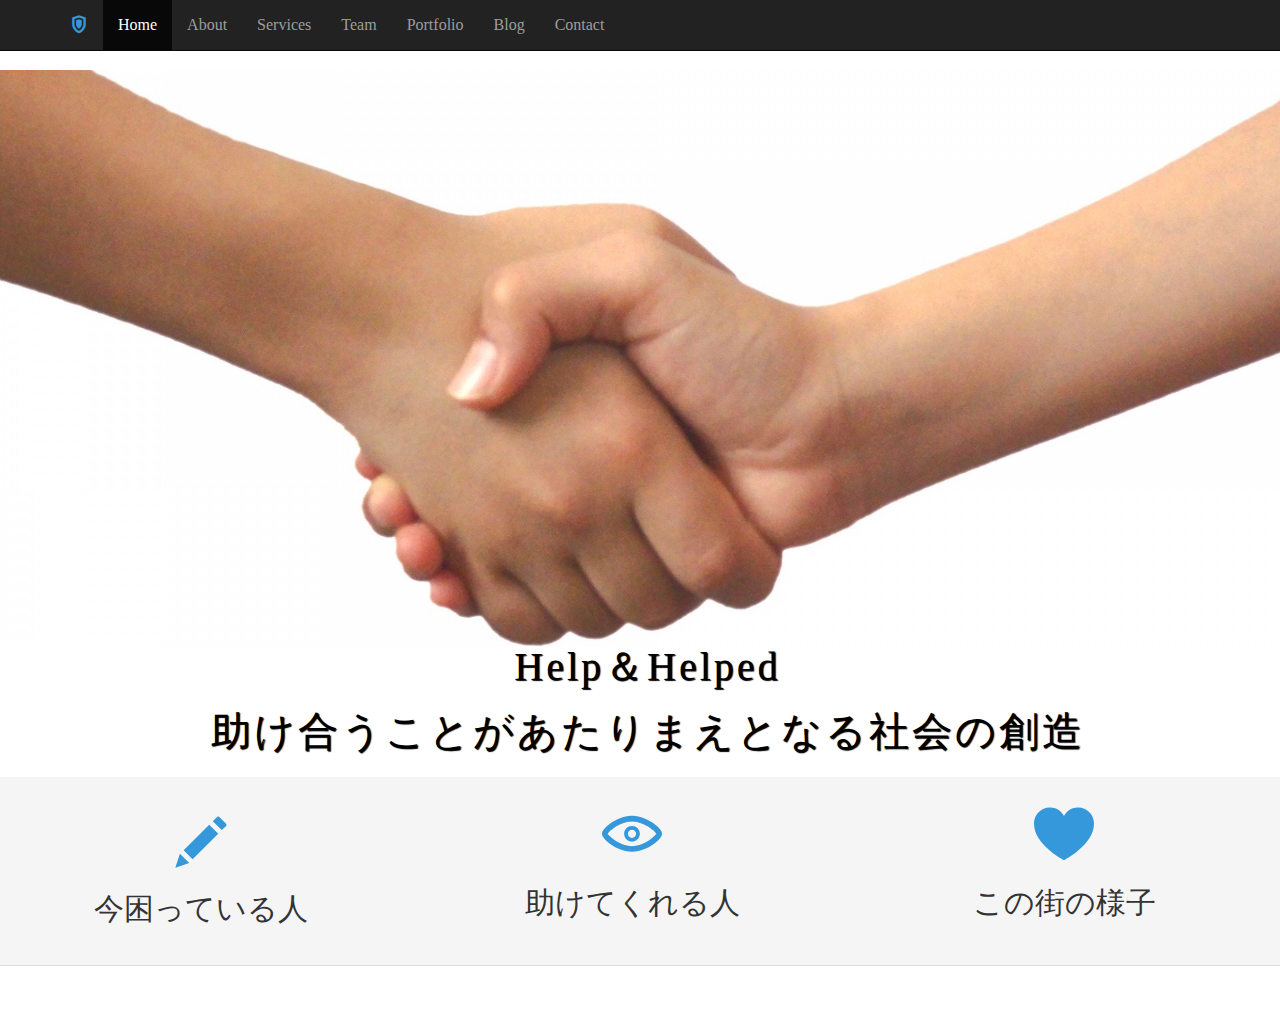
==== client/html/index.html @ 3b9c1cbc "[FIX] Organize files" ====
<!DOCTYPE html>
<html lang="en">
<head>
  <meta charset="utf-8">
  <title>Shield - Bootstrap Agency Template</title>
  <meta content="width=device-width, initial-scale=1.0" name="viewport">
  <meta content="" name="keywords">
  <meta content="" name="description">

  <!-- Favicons -->
  <link href="../img/favicon.png" rel="icon">
  <link href="../img/apple-touch-icon.png" rel="apple-touch-icon">

  <!-- Google Fonts -->
  <link href="https://fonts.googleapis.com/css?family=Open+Sans:Lato:300,400,700,300italic,400italic|Raleway:400,300,700" rel="stylesheet">

  <!-- Bootstrap CSS File -->
  <link href="../lib/bootstrap/css/bootstrap.min.css" rel="stylesheet">

  <!-- Libraries CSS Files -->
  <link href="../lib/icomoon/icomoon.css" rel="stylesheet">

  <!-- Main Stylesheet File -->
  <link href="../css/style.css" rel="stylesheet">

  <!-- =======================================================
    Template Name: Shield
    Template URL: https://templatemag.com/shield-bootstrap-agency-template/
    Author: TemplateMag.com
    License: https://templatemag.com/license/
  ======================================================= -->
</head>

<body data-spy="scroll" data-offset="58" data-target="#navbar-main">

  <div id="navbar-main">
    <!-- Fixed navbar -->
    <div class="navbar navbar-inverse navbar-fixed-top">
      <div class="container">
        <div class="navbar-header">
          <button type="button" class="navbar-toggle" data-toggle="collapse" data-target=".navbar-collapse">
            <span class="icon icon-shield" style="font-size:30px; color:#3498db;"></span>
          </button>
          <a class="navbar-brand hidden-xs hidden-sm smoothscroll" href="#home"><span class="icon icon-shield" style="font-size:18px; color:#3498db;"></span></a>
        </div>
        <div class="navbar-collapse collapse">
          <ul class="nav navbar-nav">
            <li><a href="#home" class="smoothscroll">Home</a></li>
            <li> <a href="#about" class="smoothscroll"> About</a></li>
            <li> <a href="#services" class="smoothscroll"> Services</a></li>
            <li> <a href="#team" class="smoothscroll"> Team</a></li>
            <li> <a href="#portfolio" class="smoothscroll"> Portfolio</a></li>
            <li> <a href="#blog" class="smoothscroll"> Blog</a></li>
            <li> <a href="#contact" class="smoothscroll"> Contact</a></li>
        </div>
        <!--/.nav-collapse -->
      </div>
    </div>
  </div>

  <!-- ==== HEADERWRAP ==== -->
  <div id="home"></div>
  <div id="headerwrap" name="home">
    <header class="clearfix">
      <img src="../img/akusyu.jpeg" class="img-responsive" alt="Responsive image">
      <!--<h1><span class="glyphicon glyphicon-pencil" aria-hidden="true" style="color:black"></span></h1>-->
      <p style="color:black">Help＆Helped</p>
      <p style="color:black">助け合うことがあたりまえとなる社会の創造</p>
    </header>
  </div>
  <!-- /headerwrap -->

  <!-- ==== GREYWRAP ==== -->
  <div id="greywrap">
    <div class="row">
      <div class="col-lg-4 callout">
        <a href="#">
          <span class="glyphicon glyphicon-pencil" style="font-size: 50px"></span>
          <h2>今困っている人</h2>
          <h2></h2>
        </a>
      </div>
      <!-- col-lg-4 -->

      <div class="col-lg-4 callout">
        <a href="#">
          <span class="icon icon-eye"></span>
          <h2>助けてくれる人</h2>
          <h2></h2>
        </a>
      </div>
      <!-- col-lg-4 -->

      <div class="col-lg-4 callout">
        <a href="#">
          <span class="icon icon-heart"></span>
          <h2>この街の様子</h2>
        </a>
        <h2></h2>
      </div>
      <!-- col-lg-4 -->
    </div>
    <!-- row -->
  </div>
  <!-- greywrap -->
<!-- JavaScript Libraries -->
<script src="../lib/jquery/jquery.min.js"></script>
<script src="../lib/bootstrap/js/bootstrap.min.js"></script>
<script src="../lib/php-mail-form/validate.js"></script>
<script src="../lib/easing/easing.min.js"></script>

<!-- Template Main Javascript File -->
<script src="../js/main.js"></script>

</body>
</html>
---- client/lib/icomoon/icomoon.css ----
@font-face {
	font-family: 'icomoon';
	src:url('fonts/icomoon.eot');
	src:url('fonts/icomoon-.eot#iefix') format('embedded-opentype'),
		url('fonts/icomoon.woff') format('woff'),
		url('fonts/icomoon.ttf') format('truetype'),
		url('fonts/icomoon.svg.txt#icomoon') format('svg');
	font-weight: normal;
	font-style: normal;
}

/* Use the following CSS code if you want to use data attributes for inserting your icons */
[data-icon]:before {
	font-family: 'icomoon';
	content: attr(data-icon);
	speak: none;
	font-weight: normal;
	font-variant: normal;
	text-transform: none;
	line-height: 1;
	-webkit-font-smoothing: antialiased;
}

/* Use the following CSS code if you want to have a class per icon */
/*
Instead of a list of all class selectors,
you can use the generic selector below, but it's slower:
[class*="icon-"] {
*/
.icon-cancel-circle, .icon-puzzle, .icon-lamp, .icon-wand, .icon-vector, .icon-menu, .icon-close, .icon-twitter, .icon-facebook, .icon-vimeo, .icon-dribbble, .icon-mug, .icon-droplet, .icon-puzzle-2, .icon-target, .icon-dice, .icon-map, .icon-location, .icon-box-add, .icon-phone, .icon-phone-2, .icon-phone-3, .icon-tumblr, .icon-forrst, .icon-feed, .icon-pinterest, .icon-clock, .icon-bubble, .icon-screen, .icon-screen-2, .icon-laptop, .icon-mobile, .icon-mobile-2, .icon-tablet, .icon-tv, .icon-pencil, .icon-new-tab, .icon-quotes-left, .icon-user, .icon-bubble-2, .icon-google-plus, .icon-instagram, .icon-youtube, .icon-flickr, .icon-deviantart, .icon-github, .icon-blogger, .icon-soundcloud, .icon-lastfm, .icon-file, .icon-images, .icon-arrow-right, .icon-arrow-left, .icon-bubble-3, .icon-envelop, .icon-compass, .icon-spinner, .icon-spinner-2, .icon-spinner-3, .icon-play, .icon-pause, .icon-arrow-up-left, .icon-arrow-right-2, .icon-arrow-down-right, .icon-arrow-down, .icon-arrow-left-2, .icon-arrow-up, .icon-arrow-up-right, .icon-arrow-down-left, .icon-stopwatch, .icon-pushpin, .icon-compass-2, .icon-history, .icon-clock-2, .icon-alarm, .icon-earth, .icon-globe, .icon-target-2, .icon-car, .icon-truck, .icon-fire, .icon-lab, .icon-dumbbell, .icon-rocket, .icon-meter, .icon-dashboard, .icon-meter-fast, .icon-hammer, .icon-trophy, .icon-trophy-star, .icon-eye, .icon-eye-2, .icon-fan, .icon-sun, .icon-airplane, .icon-cogs, .icon-anchor, .icon-shield, .icon-lightning, .icon-power, .icon-pyramid, .icon-road, .icon-ladder, .icon-hammer-2, .icon-cube, .icon-cube-2, .icon-camera, .icon-piano, .icon-movie, .icon-connection, .icon-knight, .icon-diamonds, .icon-stack, .icon-folder-remove, .icon-folder-open, .icon-cart-checkout, .icon-cart, .icon-tag, .icon-basket, .icon-support, .icon-phone-4, .icon-reply, .icon-flip, .icon-database, .icon-database-2, .icon-calendar, .icon-calendar-2, .icon-keyboard, .icon-user-plus, .icon-users, .icon-bubble-forward, .icon-bubble-up, .icon-bubble-last, .icon-bubble-link, .icon-bubble-check, .icon-bubble-quote, .icon-lock, .icon-user-plus-2, .icon-user-minus, .icon-lock-2, .icon-paw, .icon-accessibility, .icon-eye-blocked, .icon-download, .icon-smiley, .icon-thumbs-down, .icon-yin-yang, .icon-remove, .icon-bars, .icon-pie, .icon-plus-circle, .icon-sad, .icon-shocked, .icon-neutral, .icon-checkmark, .icon-volume-low, .icon-arrow-down-2, .icon-volume0, .icon-bookmarks, .icon-arrow-left-3, .icon-radio-unchecked, .icon-sigma, .icon-strikethrough, .icon-backspace, .icon-filter, .icon-arrow-up-right-2, .icon-arrow-up-right-3, .icon-file-zip, .icon-home, .icon-blog, .icon-camera-2, .icon-file-2, .icon-copy, .icon-cart-plus, .icon-music, .icon-lock-3, .icon-zoom-out, .icon-user-block, .icon-search, .icon-zoom-in, .icon-bubble-notification, .icon-storage, .icon-grid, .icon-grid-2, .icon-signup, .icon-switch, .icon-volume-high, .icon-volume-medium, .icon-arrow-left-4, .icon-play-2, .icon-point-up, .icon-heart, .icon-heart-2, .icon-star, .icon-star-2, .icon-star-3, .icon-star-4, .icon-star-5, .icon-star-6, .icon-heart-3, .icon-weather-snow, .icon-weather-lightning, .icon-heart-4, .icon-weather-rain, .icon-windy, .icon-paypal, .icon-paypal-2, .icon-paypal-3, .icon-yelp, .icon-html5, .icon-css3, .icon-html5-2, .icon-stumbleupon, .icon-stumbleupon-2, .icon-wordpress, .icon-joomla, .icon-wordpress-2, .icon-github-2, .icon-github-3, .icon-volume-mute, .icon-volume-mute-2, .icon-volume-increase, .icon-volume-decrease, .icon-tongue, .icon-question, .icon-male, .icon-medal, .icon-key, .icon-contract, .icon-bubbles, .icon-file-3, .icon-file-4, .icon-pencil-2, .icon-headphones, .icon-film, .icon-film-2, .icon-mic, .icon-radio, .icon-settings, .icon-pie-2, .icon-inject, .icon-zoom-in-2, .icon-bubble-notification-2, .icon-link, .icon-brightness-contrast, .icon-flag, .icon-upload, .icon-skull, .icon-leaf, .icon-apple-fruit, .icon-food, .icon-cake, .icon-food-2, .icon-gift, .icon-balloon, .icon-medal-2, .icon-rating, .icon-rating-2, .icon-rating-3, .icon-steps, .icon-flower, .icon-remove-2, .icon-briefcase, .icon-briefcase-2, .icon-grid-3, .icon-sun-glasses, .icon-tree, .icon-tree-2, .icon-exit, .icon-evil, .icon-people, .icon-cool, .icon-thumbs-up, .icon-bed, .icon-bed-2, .icon-brightness-low, .icon-heart-broken, .icon-sun-2, .icon-umbrella, .icon-warning, .icon-move, .icon-point-left, .icon-point-down, .icon-point-right, .icon-question-2, .icon-notification, .icon-radio-checked, .icon-checkbox-partial, .icon-checkbox-unchecked, .icon-checkbox-checked, .icon-command, .icon-pen, .icon-quill, .icon-quill-2, .icon-wand-2, .icon-tools, .icon-eye-3, .icon-moon, .icon-contrast, .icon-eye-4, .icon-eye-5, .icon-user-block-2, .icon-bubble-paperclip, .icon-drawer, .icon-drawer-2, .icon-watch, .icon-archive, .icon-cabinet, .icon-clock-3, .icon-clock-4, .icon-connection-2, .icon-new, .icon-play-3, .icon-marker, .icon-movie-2, .icon-podcast, .icon-share, .icon-scissors, .icon-scissors-2, .icon-subscript, .icon-rulers, .icon-filter-2, .icon-loop, .icon-loop-2, .icon-shuffle, .icon-shuffle-2, .icon-loop-3, .icon-loop-4, .icon-plus, .icon-enter, .icon-angry, .icon-attachment, .icon-download-2, .icon-upload-2, .icon-thumbs-up-2, .icon-glasses, .icon-glasses-2, .icon-stats-up, .icon-bottle, .icon-bars-2, .icon-cog, .icon-bubble-dots, .icon-upload-3, .icon-download-3, .icon-location-2, .icon-location-3, .icon-location-4, .icon-envelop-2, .icon-coin, .icon-ticket {
	font-family: 'icomoon';
	speak: none;
	font-style: normal;
	font-weight: normal;
	font-variant: normal;
	text-transform: none;
	line-height: 1;
	-webkit-font-smoothing: antialiased;
}
.icon-cancel-circle:before {
	content: "\e000";
}
.icon-puzzle:before {
	content: "\e001";
}
.icon-lamp:before {
	content: "\e002";
}
.icon-wand:before {
	content: "\e003";
}
.icon-vector:before {
	content: "\e004";
}
.icon-menu:before {
	content: "\e005";
}
.icon-close:before {
	content: "\e00b";
}
.icon-twitter:before {
	content: "\e00c";
}
.icon-facebook:before {
	content: "\e00d";
}
.icon-vimeo:before {
	content: "\e00e";
}
.icon-dribbble:before {
	content: "\e00f";
}
.icon-mug:before {
	content: "\e010";
}
.icon-droplet:before {
	content: "\e011";
}
.icon-puzzle-2:before {
	content: "\e012";
}
.icon-target:before {
	content: "\e013";
}
.icon-dice:before {
	content: "\e014";
}
.icon-map:before {
	content: "\e015";
}
.icon-location:before {
	content: "\e016";
}
.icon-box-add:before {
	content: "\e017";
}
.icon-phone:before {
	content: "\e018";
}
.icon-phone-2:before {
	content: "\e01a";
}
.icon-phone-3:before {
	content: "\e019";
}
.icon-tumblr:before {
	content: "\e01b";
}
.icon-forrst:before {
	content: "\e01c";
}
.icon-feed:before {
	content: "\e01d";
}
.icon-pinterest:before {
	content: "\e01e";
}
.icon-clock:before {
	content: "\e01f";
}
.icon-bubble:before {
	content: "\e020";
}
.icon-screen:before {
	content: "\e021";
}
.icon-screen-2:before {
	content: "\e022";
}
.icon-laptop:before {
	content: "\e023";
}
.icon-mobile:before {
	content: "\e024";
}
.icon-mobile-2:before {
	content: "\e025";
}
.icon-tablet:before {
	content: "\e026";
}
.icon-tv:before {
	content: "\e027";
}
.icon-pencil:before {
	content: "\e028";
}
.icon-new-tab:before {
	content: "\e029";
}
.icon-quotes-left:before {
	content: "\e02a";
}
.icon-user:before {
	content: "\e02b";
}
.icon-bubble-2:before {
	content: "\e02c";
}
.icon-google-plus:before {
	content: "\e02d";
}
.icon-instagram:before {
	content: "\e02e";
}
.icon-youtube:before {
	content: "\e02f";
}
.icon-flickr:before {
	content: "\e030";
}
.icon-deviantart:before {
	content: "\e031";
}
.icon-github:before {
	content: "\e032";
}
.icon-blogger:before {
	content: "\e033";
}
.icon-soundcloud:before {
	content: "\e034";
}
.icon-lastfm:before {
	content: "\e035";
}
.icon-file:before {
	content: "\e036";
}
.icon-images:before {
	content: "\e037";
}
.icon-arrow-right:before {
	content: "\e038";
}
.icon-arrow-left:before {
	content: "\e039";
}
.icon-bubble-3:before {
	content: "\e03a";
}
.icon-envelop:before {
	content: "\e03b";
}
.icon-compass:before {
	content: "\e03c";
}
.icon-spinner:before {
	content: "\e03e";
}
.icon-spinner-2:before {
	content: "\e03d";
}
.icon-spinner-3:before {
	content: "\e040";
}
.icon-play:before {
	content: "\e03f";
}
.icon-pause:before {
	content: "\e041";
}
.icon-arrow-up-left:before {
	content: "\e009";
}
.icon-arrow-right-2:before {
	content: "\e007";
}
.icon-arrow-down-right:before {
	content: "\e00a";
}
.icon-arrow-down:before {
	content: "\e006";
}
.icon-arrow-left-2:before {
	content: "\e008";
}
.icon-arrow-up:before {
	content: "\e042";
}
.icon-arrow-up-right:before {
	content: "\e043";
}
.icon-arrow-down-left:before {
	content: "\e044";
}
.icon-stopwatch:before {
	content: "\e045";
}
.icon-pushpin:before {
	content: "\e046";
}
.icon-compass-2:before {
	content: "\e047";
}
.icon-history:before {
	content: "\e048";
}
.icon-clock-2:before {
	content: "\e049";
}
.icon-alarm:before {
	content: "\e04a";
}
.icon-earth:before {
	content: "\e04b";
}
.icon-globe:before {
	content: "\e04c";
}
.icon-target-2:before {
	content: "\e04d";
}
.icon-car:before {
	content: "\e04e";
}
.icon-truck:before {
	content: "\e04f";
}
.icon-fire:before {
	content: "\e050";
}
.icon-lab:before {
	content: "\e051";
}
.icon-dumbbell:before {
	content: "\e052";
}
.icon-rocket:before {
	content: "\e053";
}
.icon-meter:before {
	content: "\e054";
}
.icon-dashboard:before {
	content: "\e055";
}
.icon-meter-fast:before {
	content: "\e056";
}
.icon-hammer:before {
	content: "\e057";
}
.icon-trophy:before {
	content: "\e058";
}
.icon-trophy-star:before {
	content: "\e059";
}
.icon-eye:before {
	content: "\e05a";
}
.icon-eye-2:before {
	content: "\e05b";
}
.icon-fan:before {
	content: "\e05c";
}
.icon-sun:before {
	content: "\e05d";
}
.icon-airplane:before {
	content: "\e05e";
}
.icon-cogs:before {
	content: "\e05f";
}
.icon-anchor:before {
	content: "\e060";
}
.icon-shield:before {
	content: "\e061";
}
.icon-lightning:before {
	content: "\e062";
}
.icon-power:before {
	content: "\e063";
}
.icon-pyramid:before {
	content: "\e064";
}
.icon-road:before {
	content: "\e065";
}
.icon-ladder:before {
	content: "\e066";
}
.icon-hammer-2:before {
	content: "\e067";
}
.icon-cube:before {
	content: "\e068";
}
.icon-cube-2:before {
	content: "\e069";
}
.icon-camera:before {
	content: "\e06a";
}
.icon-piano:before {
	content: "\e06b";
}
.icon-movie:before {
	content: "\e06c";
}
.icon-connection:before {
	content: "\e06d";
}
.icon-knight:before {
	content: "\e06e";
}
.icon-diamonds:before {
	content: "\e06f";
}
.icon-stack:before {
	content: "\e070";
}
.icon-folder-remove:before {
	content: "\e071";
}
.icon-folder-open:before {
	content: "\e072";
}
.icon-cart-checkout:before {
	content: "\e073";
}
.icon-cart:before {
	content: "\e074";
}
.icon-tag:before {
	content: "\e075";
}
.icon-basket:before {
	content: "\e076";
}
.icon-support:before {
	content: "\e077";
}
.icon-phone-4:before {
	content: "\e078";
}
.icon-reply:before {
	content: "\e079";
}
.icon-flip:before {
	content: "\e07a";
}
.icon-database:before {
	content: "\e07b";
}
.icon-database-2:before {
	content: "\e07c";
}
.icon-calendar:before {
	content: "\e07d";
}
.icon-calendar-2:before {
	content: "\e07e";
}
.icon-keyboard:before {
	content: "\e07f";
}
.icon-user-plus:before {
	content: "\e080";
}
.icon-users:before {
	content: "\e081";
}
.icon-bubble-forward:before {
	content: "\e082";
}
.icon-bubble-up:before {
	content: "\e083";
}
.icon-bubble-last:before {
	content: "\e084";
}
.icon-bubble-link:before {
	content: "\e085";
}
.icon-bubble-check:before {
	content: "\e086";
}
.icon-bubble-quote:before {
	content: "\e087";
}
.icon-lock:before {
	content: "\e088";
}
.icon-user-plus-2:before {
	content: "\e089";
}
.icon-user-minus:before {
	content: "\e08a";
}
.icon-lock-2:before {
	content: "\e08b";
}
.icon-paw:before {
	content: "\e08c";
}
.icon-accessibility:before {
	content: "\e08d";
}
.icon-eye-blocked:before {
	content: "\e08e";
}
.icon-download:before {
	content: "\e08f";
}
.icon-smiley:before {
	content: "\e090";
}
.icon-thumbs-down:before {
	content: "\e091";
}
.icon-yin-yang:before {
	content: "\e092";
}
.icon-remove:before {
	content: "\e093";
}
.icon-bars:before {
	content: "\e094";
}
.icon-pie:before {
	content: "\e095";
}
.icon-plus-circle:before {
	content: "\e096";
}
.icon-sad:before {
	content: "\e097";
}
.icon-shocked:before {
	content: "\e098";
}
.icon-neutral:before {
	content: "\e099";
}
.icon-checkmark:before {
	content: "\e09a";
}
.icon-volume-low:before {
	content: "\e09b";
}
.icon-arrow-down-2:before {
	content: "\e09c";
}
.icon-volume0:before {
	content: "\e09d";
}
.icon-bookmarks:before {
	content: "\e09e";
}
.icon-arrow-left-3:before {
	content: "\e09f";
}
.icon-radio-unchecked:before {
	content: "\e0a0";
}
.icon-sigma:before {
	content: "\e0a1";
}
.icon-strikethrough:before {
	content: "\e0a2";
}
.icon-backspace:before {
	content: "\e0a3";
}
.icon-filter:before {
	content: "\e0a4";
}
.icon-arrow-up-right-2:before {
	content: "\e0a5";
}
.icon-arrow-up-right-3:before {
	content: "\e0a6";
}
.icon-file-zip:before {
	content: "\e0a7";
}
.icon-home:before {
	content: "\e0a8";
}
.icon-blog:before {
	content: "\e0a9";
}
.icon-camera-2:before {
	content: "\e0aa";
}
.icon-file-2:before {
	content: "\e0ab";
}
.icon-copy:before {
	content: "\e0ac";
}
.icon-cart-plus:before {
	content: "\e0ad";
}
.icon-music:before {
	content: "\e0ae";
}
.icon-lock-3:before {
	content: "\e0af";
}
.icon-zoom-out:before {
	content: "\e0b0";
}
.icon-user-block:before {
	content: "\e0b1";
}
.icon-search:before {
	content: "\e0b2";
}
.icon-zoom-in:before {
	content: "\e0b3";
}
.icon-bubble-notification:before {
	content: "\e0b4";
}
.icon-storage:before {
	content: "\e0b5";
}
.icon-grid:before {
	content: "\e0b6";
}
.icon-grid-2:before {
	content: "\e0b8";
}
.icon-signup:before {
	content: "\e0b9";
}
.icon-switch:before {
	content: "\e0ba";
}
.icon-volume-high:before {
	content: "\e0bb";
}
.icon-volume-medium:before {
	content: "\e0bc";
}
.icon-arrow-left-4:before {
	content: "\e0bd";
}
.icon-play-2:before {
	content: "\e0be";
}
.icon-point-up:before {
	content: "\e0bf";
}
.icon-heart:before {
	content: "\e0c1";
}
.icon-heart-2:before {
	content: "\e0c2";
}
.icon-star:before {
	content: "\e0c3";
}
.icon-star-2:before {
	content: "\e0c4";
}
.icon-star-3:before {
	content: "\e0c5";
}
.icon-star-4:before {
	content: "\e0c6";
}
.icon-star-5:before {
	content: "\e0c7";
}
.icon-star-6:before {
	content: "\e0c8";
}
.icon-heart-3:before {
	content: "\e0c9";
}
.icon-weather-snow:before {
	content: "\e0ca";
}
.icon-weather-lightning:before {
	content: "\e0cb";
}
.icon-heart-4:before {
	content: "\e0cc";
}
.icon-weather-rain:before {
	content: "\e0cd";
}
.icon-windy:before {
	content: "\e0ce";
}
.icon-paypal:before {
	content: "\e0cf";
}
.icon-paypal-2:before {
	content: "\e0d0";
}
.icon-paypal-3:before {
	content: "\e0d1";
}
.icon-yelp:before {
	content: "\e0d2";
}
.icon-html5:before {
	content: "\e0d3";
}
.icon-css3:before {
	content: "\e0d4";
}
.icon-html5-2:before {
	content: "\e0d5";
}
.icon-stumbleupon:before {
	content: "\e0d6";
}
.icon-stumbleupon-2:before {
	content: "\e0d7";
}
.icon-wordpress:before {
	content: "\e0d8";
}
.icon-joomla:before {
	content: "\e0d9";
}
.icon-wordpress-2:before {
	content: "\e0da";
}
.icon-github-2:before {
	content: "\e0db";
}
.icon-github-3:before {
	content: "\e0dc";
}
.icon-volume-mute:before {
	content: "\e0dd";
}
.icon-volume-mute-2:before {
	content: "\e0de";
}
.icon-volume-increase:before {
	content: "\e0df";
}
.icon-volume-decrease:before {
	content: "\e0e0";
}
.icon-tongue:before {
	content: "\e0e1";
}
.icon-question:before {
	content: "\e0e2";
}
.icon-male:before {
	content: "\e0e3";
}
.icon-medal:before {
	content: "\e0e4";
}
.icon-key:before {
	content: "\e0e5";
}
.icon-contract:before {
	content: "\e0e6";
}
.icon-bubbles:before {
	content: "\e0e7";
}
.icon-file-3:before {
	content: "\e0e8";
}
.icon-file-4:before {
	content: "\e0e9";
}
.icon-pencil-2:before {
	content: "\e0ea";
}
.icon-headphones:before {
	content: "\e0eb";
}
.icon-film:before {
	content: "\e0ec";
}
.icon-film-2:before {
	content: "\e0ed";
}
.icon-mic:before {
	content: "\e0ee";
}
.icon-radio:before {
	content: "\e0ef";
}
.icon-settings:before {
	content: "\e0f0";
}
.icon-pie-2:before {
	content: "\e0f1";
}
.icon-inject:before {
	content: "\e0f2";
}
.icon-zoom-in-2:before {
	content: "\e0f3";
}
.icon-bubble-notification-2:before {
	content: "\e0f4";
}
.icon-link:before {
	content: "\e0f5";
}
.icon-brightness-contrast:before {
	content: "\e0f6";
}
.icon-flag:before {
	content: "\e0f7";
}
.icon-upload:before {
	content: "\e0f8";
}
.icon-skull:before {
	content: "\e0f9";
}
.icon-leaf:before {
	content: "\e0fa";
}
.icon-apple-fruit:before {
	content: "\e0fb";
}
.icon-food:before {
	content: "\e0fc";
}
.icon-cake:before {
	content: "\e0fd";
}
.icon-food-2:before {
	content: "\e0fe";
}
.icon-gift:before {
	content: "\e0ff";
}
.icon-balloon:before {
	content: "\e100";
}
.icon-medal-2:before {
	content: "\e101";
}
.icon-rating:before {
	content: "\e102";
}
.icon-rating-2:before {
	content: "\e103";
}
.icon-rating-3:before {
	content: "\e104";
}
.icon-steps:before {
	content: "\e105";
}
.icon-flower:before {
	content: "\e106";
}
.icon-remove-2:before {
	content: "\e107";
}
.icon-briefcase:before {
	content: "\e108";
}
.icon-briefcase-2:before {
	content: "\e109";
}
.icon-grid-3:before {
	content: "\e0b7";
}
.icon-sun-glasses:before {
	content: "\e10a";
}
.icon-tree:before {
	content: "\e10b";
}
.icon-tree-2:before {
	content: "\e10c";
}
.icon-exit:before {
	content: "\e10d";
}
.icon-evil:before {
	content: "\e10e";
}
.icon-people:before {
	content: "\e10f";
}
.icon-cool:before {
	content: "\e110";
}
.icon-thumbs-up:before {
	content: "\e111";
}
.icon-bed:before {
	content: "\e112";
}
.icon-bed-2:before {
	content: "\e113";
}
.icon-brightness-low:before {
	content: "\e114";
}
.icon-heart-broken:before {
	content: "\e115";
}
.icon-sun-2:before {
	content: "\e116";
}
.icon-umbrella:before {
	content: "\e117";
}
.icon-warning:before {
	content: "\e118";
}
.icon-move:before {
	content: "\e119";
}
.icon-point-left:before {
	content: "\e0c0";
}
.icon-point-down:before {
	content: "\e11a";
}
.icon-point-right:before {
	content: "\e11b";
}
.icon-question-2:before {
	content: "\e11c";
}
.icon-notification:before {
	content: "\e11d";
}
.icon-radio-checked:before {
	content: "\e11e";
}
.icon-checkbox-partial:before {
	content: "\e11f";
}
.icon-checkbox-unchecked:before {
	content: "\e120";
}
.icon-checkbox-checked:before {
	content: "\e121";
}
.icon-command:before {
	content: "\e122";
}
.icon-pen:before {
	content: "\e123";
}
.icon-quill:before {
	content: "\e124";
}
.icon-quill-2:before {
	content: "\e125";
}
.icon-wand-2:before {
	content: "\e126";
}
.icon-tools:before {
	content: "\e127";
}
.icon-eye-3:before {
	content: "\e128";
}
.icon-moon:before {
	content: "\e129";
}
.icon-contrast:before {
	content: "\e12a";
}
.icon-eye-4:before {
	content: "\e12b";
}
.icon-eye-5:before {
	content: "\e12c";
}
.icon-user-block-2:before {
	content: "\e12d";
}
.icon-bubble-paperclip:before {
	content: "\e12e";
}
.icon-drawer:before {
	content: "\e12f";
}
.icon-drawer-2:before {
	content: "\e130";
}
.icon-watch:before {
	content: "\e131";
}
.icon-archive:before {
	content: "\e132";
}
.icon-cabinet:before {
	content: "\e133";
}
.icon-clock-3:before {
	content: "\e134";
}
.icon-clock-4:before {
	content: "\e135";
}
.icon-connection-2:before {
	content: "\e136";
}
.icon-new:before {
	content: "\e137";
}
.icon-play-3:before {
	content: "\e138";
}
.icon-marker:before {
	content: "\e139";
}
.icon-movie-2:before {
	content: "\e13a";
}
.icon-podcast:before {
	content: "\e13b";
}
.icon-share:before {
	content: "\e13c";
}
.icon-scissors:before {
	content: "\e13d";
}
.icon-scissors-2:before {
	content: "\e13e";
}
.icon-subscript:before {
	content: "\e13f";
}
.icon-rulers:before {
	content: "\e140";
}
.icon-filter-2:before {
	content: "\e141";
}
.icon-loop:before {
	content: "\e142";
}
.icon-loop-2:before {
	content: "\e143";
}
.icon-shuffle:before {
	content: "\e144";
}
.icon-shuffle-2:before {
	content: "\e145";
}
.icon-loop-3:before {
	content: "\e146";
}
.icon-loop-4:before {
	content: "\e147";
}
.icon-plus:before {
	content: "\e148";
}
.icon-enter:before {
	content: "\e149";
}
.icon-angry:before {
	content: "\e14a";
}
.icon-attachment:before {
	content: "\e14b";
}
.icon-download-2:before {
	content: "\e14c";
}
.icon-upload-2:before {
	content: "\e14d";
}
.icon-thumbs-up-2:before {
	content: "\e14e";
}
.icon-glasses:before {
	content: "\e14f";
}
.icon-glasses-2:before {
	content: "\e150";
}
.icon-stats-up:before {
	content: "\e151";
}
.icon-bottle:before {
	content: "\e152";
}
.icon-bars-2:before {
	content: "\e153";
}
.icon-cog:before {
	content: "\e154";
}
.icon-bubble-dots:before {
	content: "\e155";
}
.icon-upload-3:before {
	content: "\e156";
}
.icon-download-3:before {
	content: "\e157";
}
.icon-location-2:before {
	content: "\e158";
}
.icon-location-3:before {
	content: "\e159";
}
.icon-location-4:before {
	content: "\e15a";
}
.icon-envelop-2:before {
	content: "\e15b";
}
.icon-coin:before {
	content: "\e15c";
}
.icon-ticket:before {
	content: "\e15d";
}
---- client/css/style.css ----
/**
* Template Name: Shield
* Template URL: https://templatemag.com/shield-bootstrap-agency-template/
* Author: TemplateMag.com
* License: https://templatemag.com/license/
*/

/* ==========================================================================
   Base Styles and Bootstrap Modifications
   ========================================================================== */

html, button, input, select, textarea {
  color: #222;
}

body {
  font-size: 1em;
  line-height: 1.4;
}

/*
 * Remove text-shadow in selection highlight: h5bp.com/i
 * These selection rule sets have to be separate.
 * Customize the background color to match your design.
 */

::-moz-selection {
  background: #f2c2c9;
  color: #a4003a;
  text-shadow: none;
}

::selection {
  background: #16a085;
  color: #a4003a;
  text-shadow: none;
}

/*
 * A better looking default horizontal rule
 */

hr {
  display: block;
  height: 1px;
  border: 0;
  border-top: 1px solid #ccc;
  margin: 1em 0;
  padding: 0;
}

/*
 * Remove the gap between images and the bottom of their containers: h5bp.com/i/440
 */

img {
  vertical-align: middle;
}

/*
 * Allow only vertical resizing of textareas.
 */

textarea {
  resize: vertical;
}

/* ==========================================================================
   General styles
   ========================================================================== */

html, body {
  height: 100%;
}

body {
  font-family: "Lato";
  font-weight: 300;
  font-size: 16px;
  color: #555;
  -webkit-font-smoothing: antialiased;
  -webkit-overflow-scrolling: touch;
}

.col-md-4 {
  padding-bottom: 20px;
}

.row {
  margin-right: 0px;
  margin-left: -15px;
}

.modal-header {
  background: #3498db;
}

.modal-header h4 {
  color: white;
}

.modal-footer {
  background: #2b2b2b;
}

.navbar-default {
  border-color: transparent;
  background-color: #dadada;
}

.navbar-toggle {
  border-color: transparent;
  border: 0px solid transparent;
}

.navbar-default .navbar-nav>li>a:hover, .navbar-default .navbar-nav>li>a:focus {
  background-color: #16a085;
  color: white;
}

hr {
  position: relative;
  border: none;
}

hr:before {
  content: " ";
  position: absolute;
  top: 0;
  left: 25%;
  width: 50%;
  height: 2px;
  background: #ccc;
}

a img {
  background: white;
}

.odd a img {
  background: #f5f5f5;
}

/* Titles */

h1, h2, h3, h4, h5, h6 {
  font-family: "Raleway";
  font-weight: 300;
  color: #333;
}

/* Paragraph & Typographic */

p {
  line-height: 28px;
  margin-bottom: 25px;
}

.centered {
  text-align: center;
}

.paragraph-lead {
  font-size: 20px;
  color: #3498db;
}

strong {
  font-weight: 700;
}

em {
  font-weight: 300;
}

pre {
  background: #ebebeb;
  border: none;
  font-family: "Monaco";
  font-size: 16px;
  color: #666;
  padding: 20px;
  line-height: 28px;
}

small {
  font-size: 12px;
}

blockquote, blockquote p {
  line-height: 28px;
  color: #999;
  font-weight: 300;
  font-style: italic;
}

blockquote {
  position: relative;
  margin: 0 0 40px -30px;
  padding-left: 30px;
  border-left: 5px solid #3498db;
}

blockquote cite {
  position: absolute;
  bottom: -25px;
  right: 0;
  font-size: 12px;
  font-style: italic;
  color: #333;
  font-weight: 300;
}

blockquote cite:before {
  content: "-- "
}

/* Images */

.overflow-image {
  margin-top: -65px;
}

/* Links */

a {
  color: #3498db;
  word-wrap: break-word;
  -webkit-transition: color 0.1s ease-in, background 0.1s ease-in;
  -moz-transition: color 0.1s ease-in, background 0.1s ease-in;
  -ms-transition: color 0.1s ease-in, background 0.1s ease-in;
  -o-transition: color 0.1s ease-in, background 0.1s ease-in;
  transition: color 0.1s ease-in, background 0.1s ease-in;
}

a:hover, a:focus {
  color: #c0392b;
  text-decoration: none;
  outline: 0;
}

a:before, a:after {
  -webkit-transition: color 0.1s ease-in, background 0.1s ease-in;
  -moz-transition: color 0.1s ease-in, background 0.1s ease-in;
  -ms-transition: color 0.1s ease-in, background 0.1s ease-in;
  -o-transition: color 0.1s ease-in, background 0.1s ease-in;
  transition: color 0.1s ease-in, background 0.1s ease-in;
}

/* ==========================================================================
   Wrap Sections
   ========================================================================== */

#headerwrap {
  margin-top: -50px;
  padding-top: 120px;
  text-align: center;
  background-attachment: relative;
  background-position: center center;
  min-height: 650px;
  width: 100%;
  -webkit-background-size: 100%;
  -moz-background-size: 100%;
  -o-background-size: 100%;
  background-size: 100%;
  -webkit-background-size: cover;
  -moz-background-size: cover;
  -o-background-size: cover;
  background-size: cover;
  height:auto;
}

#headerwrap h1 {
  color: #ffffff;
  margin-top: 90px;
  padding-bottom: 30px;
  letter-spacing: 8px;
  font-size: 100px;
  font-weight: bold;
  text-shadow: 2px 2px 2px #000;
}

#headerwrap p {
  color: #ffffff;
  font-size: 40px;
  font-weight: 400;
  text-align: center;
  line-height: 40px;
  letter-spacing: 3px;
  margin-left: 15px;
  text-shadow: 1px 1px 1px #000;
}

#greywrap {
  background: #f5f5f5;
  margin-top: 0px;
  padding-top: 40px;
  border-bottom: 1px solid #ddd;
  text-align: center;
}

#greywrap .callout {
  margin-bottom: 20px;
}

#greywrap p {
  margin-left: 30px;
  margin-right: 30px;
  letter-spacing: 1px;
  padding-top: 15px;
  padding-bottom: 15px;
}

#greywrap .icon {
  font-size: 60px;
  line-height: 30px;
  margin-bottom: 10px;
}

#footerwrap {
  background: #2b2b2b;
  margin-top: 0px;
  padding-top: 40px;
  padding-bottom: 20px;
  border-bottom: 1px solid #ddd;
  text-align: center;
}

#footerwrap h4 {
  color: white;
}

/* ==========================================================================
   Box Sections
   ========================================================================== */

.white h1 {
  padding-top: 35px;
}

.white p {
  padding-top: 25px;
}

/* Section Dividers */

.section-divider {
  z-index: 999;
  width: 100%;
  display: table;
  max-height: 450px;
  border-bottom: 2px solid #E6EAED;
  -webkit-box-sizing: border-box;
  -moz-box-sizing: border-box;
  -ms-box-sizing: border-box;
  box-sizing: border-box;
  padding-top: 30px;
  padding-bottom: 70px;
  margin-top: 45px;
  background-position: center center;
  -webkit-background-size: 100%;
  -moz-background-size: 100%;
  -o-background-size: 100%;
  background-size: 100%;
  -webkit-background-size: cover;
  -moz-background-size: cover;
  -o-background-size: cover;
  background-size: cover;
  background-attachment: relative;
  text-align: center;
}

.textdivider h1 {
  padding-top: 70px;
  color: white;
  font-size: 40px;
}

.textdivider p {
  color: white;
  font-size: 25px;
}

/* Section Dividers Backgrounds */

.divider1 {
  background-image: url('../img/bg/divider1.jpg')
}

.divider2 {
  background-image: url('../img/bg/divider2.jpg')
}

.divider3 {
  background-image: url('../img/bg/divider3.jpg');
  margin-top: 0px;
}

.divider4 {
  background-image: url('../img/bg/divider4.jpg')
}

.divider6 {
  background-image: url('../img/bg/divider6.jpg')
}

/* ==========================================================================
   Services Section
   ========================================================================== */

.service-trigger {
  display: block;
  position: relative;
  margin-bottom: 15px;
  color: white;
  font-size: 20px;
  text-align: center;
  height: 168px;
  cursor: pointer;
  padding: 90px 20px 50px 20px;
  border: none;
  background: #333;
}

.service-trigger:before {
  width: 100%;
  top: 50px;
  color: #3498db;
  font-size: 36px;
  text-align: center;
  position: absolute;
  left: 0;
}

.service-active .service-trigger {
  background: #222;
}

.service-active p {
  font-family: 'Lato', sans-serif;
  padding-top: 10px;
}

.service-content {
  padding: 15px 20px;
  background: #e6eaed;
  display: block;
  height: auto
}

.service-content p:last-child {
  margin: 0;
}

/* ==========================================================================
   Image Mask
   ========================================================================== */

.grid figure {
  margin: 0;
  position: relative;
}

.grid figure img {
  width: 100%;
  display: block;
  position: relative;
}

.grid figcaption {
  position: absolute;
  top: 0;
  left: 0;
  padding: 20px;
  color: #fff;
  background: #3498db;
}

.grid figcaption h5 {
  margin: 0;
  padding-top: 0px;
  padding-left: 20px;
  padding-bottom: 5px;
  color: #fff;
  font-weight: 700;
  text-align: left;
  letter-spacing: 2px;
}

.grid figcaption a {
  text-align: left;
  padding: 5px 10px;
  margin-left: 20px;
  display: inline-block;
  background: #2f2f2f;
  color: #fff;
  font-size: 13px;
}

/* Caption Style */

.mask figure {
  overflow: hidden;
}

.mask figure img {
  -webkit-transition: -webkit-transform 0.4s;
  -moz-transition: -moz-transform 0.4s;
  transition: transform 0.4s;
}

.mask figure:hover img, .mask figure.cs-hover img {
  -webkit-transform: translateY(-30px);
  -moz-transform: translateY(-30px);
  -ms-transform: translateY(-30px);
  transform: translateY(-30px);
}

.mask figcaption {
  height: 50px;
  width: 100%;
  top: auto;
  bottom: 0;
  opacity: 0;
  -webkit-transform: translateY(100%);
  -moz-transform: translateY(100%);
  -ms-transform: translateY(100%);
  transform: translateY(100%);
  -webkit-transition: -webkit-transform 0.4s, opacity 0.1s 0.3s;
  -moz-transition: -moz-transform 0.4s, opacity 0.1s 0.3s;
  transition: transform 0.4s, opacity 0.1s 0.3s;
}

.mask figure:hover figcaption, .mask figure.cs-hover figcaption {
  opacity: 1;
  -webkit-transform: translateY(0px);
  -moz-transform: translateY(0px);
  -ms-transform: translateY(0px);
  transform: translateY(0px);
  -webkit-transition: -webkit-transform 0.4s, opacity 0.1s;
  -moz-transition: -moz-transform 0.4s, opacity 0.1s;
  transition: transform 0.4s, opacity 0.1s;
}

.mask figcaption a {
  position: absolute;
  top: 10px;
  bottom: 10px;
  right: 30px;
}

/* ==========================================================================
   Blog Section
   ========================================================================== */

.blog-bg {
  background: #2b2b2b;
  padding-right: 0px;
  padding-left: 0px;
}

.blog-bg h4 {
  color: #dadada;
  padding-top: 0px;
}

.blog-bg h5 {
  color: #dadada;
  font-size: 11px;
}

.blog-content {
  padding-top: 10px;
  background: #f2f2f2;
}

/* ==========================================================================
   MEDIA QUERIES
   ========================================================================== */

@media screen and (max-width:1050px), screen and (max-device-width:1050px) {
  body .header {
    background-attachment: scroll;
  }
}

/*ipad portrait*/

@media only screen and (min-device-width:768px) and (max-device-width: 1024px) and (orientation: portrait) {
  .header {
    background-attachment: scroll;
  }
}

@media screen and (max-width:769px) {
  #headerwrap h1 {
    font-size: 80px;
  }
  #headerwrap p {
    font-size: 30px;
    line-height: 38px;
  }
}

/* Contact Form */

#contact {
  padding: 40px 0;
}

.contact-form {}

.contact-form label {
  color: #999;
}

.contact-form input, .contact-form textarea {
  padding: 10px 12px;
  border-radius: 0;
  box-shadow: none;
  font-size: 14px;
  height: auto;
}

.contact-form .form-send {
  text-align: center;
}

.contact-form .form-send button {
  background: #3498db;
  border: 0;
  padding: 10px 30px;
  color: #fff;
  transition: 0.4s;
  cursor: pointer;
}

.contact-form .form-send button:hover {
  background: #3eacf5;
}

.contact-form .validate {
  display: none;
  color: red;
  margin: 0 0 15px 0;
  font-weight: 400;
  font-size: 13px;
}

.contact-form .loading {
  display: none;
  color: #555;
  background: #fff;
  text-align: center;
  padding: 15px;
  margin: 15px 0;
}

.contact-form .loading:before {
  content: "";
  display: inline-block;
  border-radius: 50%;
  width: 24px;
  height: 24px;
  border: 3px solid #18d26e;
  border-top-color: #eee;
  -webkit-animation: animate-loading 1s linear infinite;
  animation: animate-loading 1s linear infinite;
}

@-webkit-keyframes animate-loading {
  0% {
    -webkit-transform: rotate(0deg);
    transform: rotate(0deg);
  }

  100% {
    -webkit-transform: rotate(360deg);
    transform: rotate(360deg);
  }
}

@keyframes animate-loading {
  0% {
    -webkit-transform: rotate(0deg);
    transform: rotate(0deg);
  }

  100% {
    -webkit-transform: rotate(360deg);
    transform: rotate(360deg);
  }
}

.contact-form .error-message {
  display: none;
  color: #fff;
  background: #ed3c0d;
  text-align: center;
  padding: 15px;
  font-weight: 600;
  margin: 15px 0;
}

.contact-form .sent-message {
  display: none;
  color: #fff;
  background: #18d26e;
  text-align: center;
  padding: 15px;
  font-weight: 600;
  margin: 15px 0;
}

/* Copyrights */

#copyrights {
  background: #222222;
  padding: 20px 0;
  text-align: center;
}

#copyrights p {
  margin-bottom: 5px;
  color: #fff;
}

#copyrights a {
  color: #3498db;
}

.credits {
  color: #999;
}
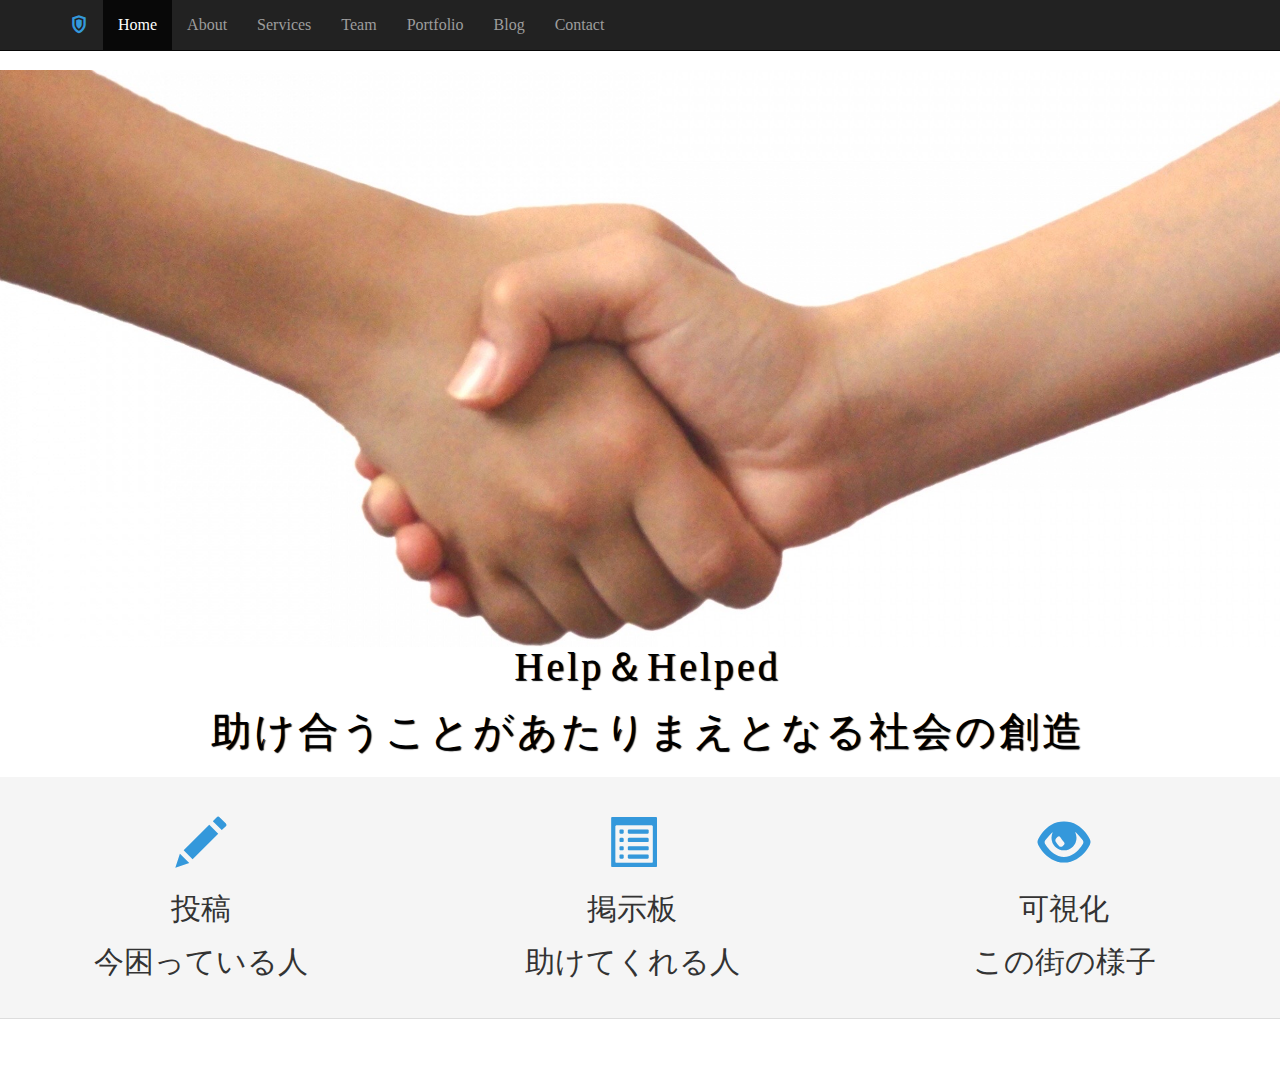
==== commit 136627b2: "topPage" ====
--- a/client/html/index.html
+++ b/client/html/index.html
@@ -76,24 +76,25 @@
       <div class="col-lg-4 callout">
         <a href="#">
           <span class="glyphicon glyphicon-pencil" style="font-size: 50px"></span>
+          <h2>投稿</h2>
           <h2>今困っている人</h2>
-          <h2></h2>
         </a>
       </div>
       <!-- col-lg-4 -->
 
       <div class="col-lg-4 callout">
         <a href="#">
-          <span class="icon icon-eye"></span>
+          <span class="glyphicon glyphicon-list-alt" style="font-size: 50px"></span>
+          <h2>掲示板</h2>
           <h2>助けてくれる人</h2>
-          <h2></h2>
         </a>
       </div>
       <!-- col-lg-4 -->
 
       <div class="col-lg-4 callout">
         <a href="#">
-          <span class="icon icon-heart"></span>
+          <span class="glyphicon glyphicon-eye-open" style="font-size: 50px"></span>
+          <h2>可視化</h2>
           <h2>この街の様子</h2>
         </a>
         <h2></h2>
--- a/client/css/style.css
+++ b/client/css/style.css
@@ -1,3 +1,739 @@
+<<<<<<< HEAD
+/**
+* Template Name: Shield
+* Template URL: https://templatemag.com/shield-bootstrap-agency-template/
+* Author: TemplateMag.com
+* License: https://templatemag.com/license/
+*/
+
+/* ==========================================================================
+   Base Styles and Bootstrap Modifications
+   ========================================================================== */
+
+html, button, input, select, textarea {
+  color: #222;
+}
+
+body {
+  font-size: 1em;
+  line-height: 1.4;
+}
+
+/*
+ * Remove text-shadow in selection highlight: h5bp.com/i
+ * These selection rule sets have to be separate.
+ * Customize the background color to match your design.
+ */
+
+::-moz-selection {
+  background: #f2c2c9;
+  color: #a4003a;
+  text-shadow: none;
+}
+
+::selection {
+  background: #16a085;
+  color: #a4003a;
+  text-shadow: none;
+}
+
+/*
+ * A better looking default horizontal rule
+ */
+
+hr {
+  display: block;
+  height: 1px;
+  border: 0;
+  border-top: 1px solid #ccc;
+  margin: 1em 0;
+  padding: 0;
+}
+
+/*
+ * Remove the gap between images and the bottom of their containers: h5bp.com/i/440
+ */
+
+img {
+  vertical-align: middle;
+}
+
+/*
+ * Allow only vertical resizing of textareas.
+ */
+
+textarea {
+  resize: vertical;
+}
+
+/* ==========================================================================
+   General styles
+   ========================================================================== */
+
+html, body {
+  height: 100%;
+}
+
+body {
+  font-family: "Lato";
+  font-weight: 300;
+  font-size: 16px;
+  color: #555;
+  -webkit-font-smoothing: antialiased;
+  -webkit-overflow-scrolling: touch;
+}
+
+.col-md-4 {
+  padding-bottom: 20px;
+}
+
+.row {
+  margin-right: 0px;
+  margin-left: -15px;
+}
+
+.modal-header {
+  background: #3498db;
+}
+
+.modal-header h4 {
+  color: white;
+}
+
+.modal-footer {
+  background: #2b2b2b;
+}
+
+.navbar-default {
+  border-color: transparent;
+  background-color: #dadada;
+}
+
+.navbar-toggle {
+  border-color: transparent;
+  border: 0px solid transparent;
+}
+
+.navbar-default .navbar-nav>li>a:hover, .navbar-default .navbar-nav>li>a:focus {
+  background-color: #16a085;
+  color: white;
+}
+
+hr {
+  position: relative;
+  border: none;
+}
+
+hr:before {
+  content: " ";
+  position: absolute;
+  top: 0;
+  left: 25%;
+  width: 50%;
+  height: 2px;
+  background: #ccc;
+}
+
+a img {
+  background: white;
+}
+
+.odd a img {
+  background: #f5f5f5;
+}
+
+/* Titles */
+
+h1, h2, h3, h4, h5, h6 {
+  font-family: "Raleway";
+  font-weight: 300;
+  color: #333;
+}
+
+/* Paragraph & Typographic */
+
+p {
+  line-height: 28px;
+  margin-bottom: 25px;
+}
+
+.centered {
+  text-align: center;
+}
+
+.paragraph-lead {
+  font-size: 20px;
+  color: #3498db;
+}
+
+strong {
+  font-weight: 700;
+}
+
+em {
+  font-weight: 300;
+}
+
+pre {
+  background: #ebebeb;
+  border: none;
+  font-family: "Monaco";
+  font-size: 16px;
+  color: #666;
+  padding: 20px;
+  line-height: 28px;
+}
+
+small {
+  font-size: 12px;
+}
+
+blockquote, blockquote p {
+  line-height: 28px;
+  color: #999;
+  font-weight: 300;
+  font-style: italic;
+}
+
+blockquote {
+  position: relative;
+  margin: 0 0 40px -30px;
+  padding-left: 30px;
+  border-left: 5px solid #3498db;
+}
+
+blockquote cite {
+  position: absolute;
+  bottom: -25px;
+  right: 0;
+  font-size: 12px;
+  font-style: italic;
+  color: #333;
+  font-weight: 300;
+}
+
+blockquote cite:before {
+  content: "-- "
+}
+
+/* Images */
+
+.overflow-image {
+  margin-top: -65px;
+}
+
+/* Links */
+
+a {
+  color: #3498db;
+  word-wrap: break-word;
+  -webkit-transition: color 0.1s ease-in, background 0.1s ease-in;
+  -moz-transition: color 0.1s ease-in, background 0.1s ease-in;
+  -ms-transition: color 0.1s ease-in, background 0.1s ease-in;
+  -o-transition: color 0.1s ease-in, background 0.1s ease-in;
+  transition: color 0.1s ease-in, background 0.1s ease-in;
+}
+
+a:hover, a:focus {
+  color: #c0392b;
+  text-decoration: none;
+  outline: 0;
+}
+
+a:before, a:after {
+  -webkit-transition: color 0.1s ease-in, background 0.1s ease-in;
+  -moz-transition: color 0.1s ease-in, background 0.1s ease-in;
+  -ms-transition: color 0.1s ease-in, background 0.1s ease-in;
+  -o-transition: color 0.1s ease-in, background 0.1s ease-in;
+  transition: color 0.1s ease-in, background 0.1s ease-in;
+}
+
+/* ==========================================================================
+   Wrap Sections
+   ========================================================================== */
+
+#headerwrap {
+  margin-top: -50px;
+  padding-top: 120px;
+  text-align: center;
+  background-attachment: relative;
+  background-position: center center;
+  min-height: 650px;
+  width: 100%;
+  -webkit-background-size: 100%;
+  -moz-background-size: 100%;
+  -o-background-size: 100%;
+  background-size: 100%;
+  -webkit-background-size: cover;
+  -moz-background-size: cover;
+  -o-background-size: cover;
+  background-size: cover;
+  height:auto;
+}
+
+#headerwrap h1 {
+  color: #ffffff;
+  margin-top: 90px;
+  padding-bottom: 30px;
+  letter-spacing: 8px;
+  font-size: 100px;
+  font-weight: bold;
+  text-shadow: 2px 2px 2px #000;
+}
+
+#headerwrap p {
+  color: #ffffff;
+  font-size: 40px;
+  font-weight: 400;
+  text-align: center;
+  line-height: 40px;
+  letter-spacing: 3px;
+  margin-left: 15px;
+  text-shadow: 1px 1px 1px #000;
+}
+
+#greywrap {
+  background: #f5f5f5;
+  margin-top: 0px;
+  padding-top: 40px;
+  border-bottom: 1px solid #ddd;
+  text-align: center;
+}
+
+#greywrap .callout {
+  margin-bottom: 20px;
+}
+
+#greywrap p {
+  margin-left: 30px;
+  margin-right: 30px;
+  letter-spacing: 1px;
+  padding-top: 15px;
+  padding-bottom: 15px;
+}
+
+#greywrap .icon {
+  font-size: 60px;
+  line-height: 30px;
+  margin-bottom: 10px;
+}
+
+#footerwrap {
+  background: #2b2b2b;
+  margin-top: 0px;
+  padding-top: 40px;
+  padding-bottom: 20px;
+  border-bottom: 1px solid #ddd;
+  text-align: center;
+}
+
+#footerwrap h4 {
+  color: white;
+}
+
+/* ==========================================================================
+   Box Sections
+   ========================================================================== */
+
+.white h1 {
+  padding-top: 35px;
+}
+
+.white p {
+  padding-top: 25px;
+}
+
+/* Section Dividers */
+
+.section-divider {
+  z-index: 999;
+  width: 100%;
+  display: table;
+  max-height: 450px;
+  border-bottom: 2px solid #E6EAED;
+  -webkit-box-sizing: border-box;
+  -moz-box-sizing: border-box;
+  -ms-box-sizing: border-box;
+  box-sizing: border-box;
+  padding-top: 30px;
+  padding-bottom: 70px;
+  margin-top: 45px;
+  background-position: center center;
+  -webkit-background-size: 100%;
+  -moz-background-size: 100%;
+  -o-background-size: 100%;
+  background-size: 100%;
+  -webkit-background-size: cover;
+  -moz-background-size: cover;
+  -o-background-size: cover;
+  background-size: cover;
+  background-attachment: relative;
+  text-align: center;
+}
+
+.textdivider h1 {
+  padding-top: 70px;
+  color: white;
+  font-size: 40px;
+}
+
+.textdivider p {
+  color: white;
+  font-size: 25px;
+}
+
+/* Section Dividers Backgrounds */
+
+.divider1 {
+  background-image: url('../img/bg/divider1.jpg')
+}
+
+.divider2 {
+  background-image: url('../img/bg/divider2.jpg')
+}
+
+.divider3 {
+  background-image: url('../img/bg/divider3.jpg');
+  margin-top: 0px;
+}
+
+.divider4 {
+  background-image: url('../img/bg/divider4.jpg')
+}
+
+.divider6 {
+  background-image: url('../img/bg/divider6.jpg')
+}
+
+/* ==========================================================================
+   Services Section
+   ========================================================================== */
+
+.service-trigger {
+  display: block;
+  position: relative;
+  margin-bottom: 15px;
+  color: white;
+  font-size: 20px;
+  text-align: center;
+  height: 168px;
+  cursor: pointer;
+  padding: 90px 20px 50px 20px;
+  border: none;
+  background: #333;
+}
+
+.service-trigger:before {
+  width: 100%;
+  top: 50px;
+  color: #3498db;
+  font-size: 36px;
+  text-align: center;
+  position: absolute;
+  left: 0;
+}
+
+.service-active .service-trigger {
+  background: #222;
+}
+
+.service-active p {
+  font-family: 'Lato', sans-serif;
+  padding-top: 10px;
+}
+
+.service-content {
+  padding: 15px 20px;
+  background: #e6eaed;
+  display: block;
+  height: auto
+}
+
+.service-content p:last-child {
+  margin: 0;
+}
+
+/* ==========================================================================
+   Image Mask
+   ========================================================================== */
+
+.grid figure {
+  margin: 0;
+  position: relative;
+}
+
+.grid figure img {
+  width: 100%;
+  display: block;
+  position: relative;
+}
+
+.grid figcaption {
+  position: absolute;
+  top: 0;
+  left: 0;
+  padding: 20px;
+  color: #fff;
+  background: #3498db;
+}
+
+.grid figcaption h5 {
+  margin: 0;
+  padding-top: 0px;
+  padding-left: 20px;
+  padding-bottom: 5px;
+  color: #fff;
+  font-weight: 700;
+  text-align: left;
+  letter-spacing: 2px;
+}
+
+.grid figcaption a {
+  text-align: left;
+  padding: 5px 10px;
+  margin-left: 20px;
+  display: inline-block;
+  background: #2f2f2f;
+  color: #fff;
+  font-size: 13px;
+}
+
+/* Caption Style */
+
+.mask figure {
+  overflow: hidden;
+}
+
+.mask figure img {
+  -webkit-transition: -webkit-transform 0.4s;
+  -moz-transition: -moz-transform 0.4s;
+  transition: transform 0.4s;
+}
+
+.mask figure:hover img, .mask figure.cs-hover img {
+  -webkit-transform: translateY(-30px);
+  -moz-transform: translateY(-30px);
+  -ms-transform: translateY(-30px);
+  transform: translateY(-30px);
+}
+
+.mask figcaption {
+  height: 50px;
+  width: 100%;
+  top: auto;
+  bottom: 0;
+  opacity: 0;
+  -webkit-transform: translateY(100%);
+  -moz-transform: translateY(100%);
+  -ms-transform: translateY(100%);
+  transform: translateY(100%);
+  -webkit-transition: -webkit-transform 0.4s, opacity 0.1s 0.3s;
+  -moz-transition: -moz-transform 0.4s, opacity 0.1s 0.3s;
+  transition: transform 0.4s, opacity 0.1s 0.3s;
+}
+
+.mask figure:hover figcaption, .mask figure.cs-hover figcaption {
+  opacity: 1;
+  -webkit-transform: translateY(0px);
+  -moz-transform: translateY(0px);
+  -ms-transform: translateY(0px);
+  transform: translateY(0px);
+  -webkit-transition: -webkit-transform 0.4s, opacity 0.1s;
+  -moz-transition: -moz-transform 0.4s, opacity 0.1s;
+  transition: transform 0.4s, opacity 0.1s;
+}
+
+.mask figcaption a {
+  position: absolute;
+  top: 10px;
+  bottom: 10px;
+  right: 30px;
+}
+
+/* ==========================================================================
+   Blog Section
+   ========================================================================== */
+
+.blog-bg {
+  background: #2b2b2b;
+  padding-right: 0px;
+  padding-left: 0px;
+}
+
+.blog-bg h4 {
+  color: #dadada;
+  padding-top: 0px;
+}
+
+.blog-bg h5 {
+  color: #dadada;
+  font-size: 11px;
+}
+
+.blog-content {
+  padding-top: 10px;
+  background: #f2f2f2;
+}
+
+/* ==========================================================================
+   MEDIA QUERIES
+   ========================================================================== */
+
+@media screen and (max-width:1050px), screen and (max-device-width:1050px) {
+  body .header {
+    background-attachment: scroll;
+  }
+}
+
+/*ipad portrait*/
+
+@media only screen and (min-device-width:768px) and (max-device-width: 1024px) and (orientation: portrait) {
+  .header {
+    background-attachment: scroll;
+  }
+}
+
+@media screen and (max-width:769px) {
+  #headerwrap h1 {
+    font-size: 80px;
+  }
+  #headerwrap p {
+    font-size: 30px;
+    line-height: 38px;
+  }
+}
+
+/* Contact Form */
+
+#contact {
+  padding: 40px 0;
+}
+
+.contact-form {}
+
+.contact-form label {
+  color: #999;
+}
+
+.contact-form input, .contact-form textarea {
+  padding: 10px 12px;
+  border-radius: 0;
+  box-shadow: none;
+  font-size: 14px;
+  height: auto;
+}
+
+.contact-form .form-send {
+  text-align: center;
+}
+
+.contact-form .form-send button {
+  background: #3498db;
+  border: 0;
+  padding: 10px 30px;
+  color: #fff;
+  transition: 0.4s;
+  cursor: pointer;
+}
+
+.contact-form .form-send button:hover {
+  background: #3eacf5;
+}
+
+.contact-form .validate {
+  display: none;
+  color: red;
+  margin: 0 0 15px 0;
+  font-weight: 400;
+  font-size: 13px;
+}
+
+.contact-form .loading {
+  display: none;
+  color: #555;
+  background: #fff;
+  text-align: center;
+  padding: 15px;
+  margin: 15px 0;
+}
+
+.contact-form .loading:before {
+  content: "";
+  display: inline-block;
+  border-radius: 50%;
+  width: 24px;
+  height: 24px;
+  border: 3px solid #18d26e;
+  border-top-color: #eee;
+  -webkit-animation: animate-loading 1s linear infinite;
+  animation: animate-loading 1s linear infinite;
+}
+
+@-webkit-keyframes animate-loading {
+  0% {
+    -webkit-transform: rotate(0deg);
+    transform: rotate(0deg);
+  }
+
+  100% {
+    -webkit-transform: rotate(360deg);
+    transform: rotate(360deg);
+  }
+}
+
+@keyframes animate-loading {
+  0% {
+    -webkit-transform: rotate(0deg);
+    transform: rotate(0deg);
+  }
+
+  100% {
+    -webkit-transform: rotate(360deg);
+    transform: rotate(360deg);
+  }
+}
+
+.contact-form .error-message {
+  display: none;
+  color: #fff;
+  background: #ed3c0d;
+  text-align: center;
+  padding: 15px;
+  font-weight: 600;
+  margin: 15px 0;
+}
+
+.contact-form .sent-message {
+  display: none;
+  color: #fff;
+  background: #18d26e;
+  text-align: center;
+  padding: 15px;
+  font-weight: 600;
+  margin: 15px 0;
+}
+
+/* Copyrights */
+
+#copyrights {
+  background: #222222;
+  padding: 20px 0;
+  text-align: center;
+}
+
+#copyrights p {
+  margin-bottom: 5px;
+  color: #fff;
+}
+
+#copyrights a {
+  color: #3498db;
+}
+
+.credits {
+  color: #999;
+}
+=======
 /**
 * Template Name: Shield
 * Template URL: https://templatemag.com/shield-bootstrap-agency-template/
@@ -732,3 +1468,4 @@
 .credits {
   color: #999;
 }
+>>>>>>> 3b9c1cbcf30c4fee8fa90cf60884c7a5a47c3650
